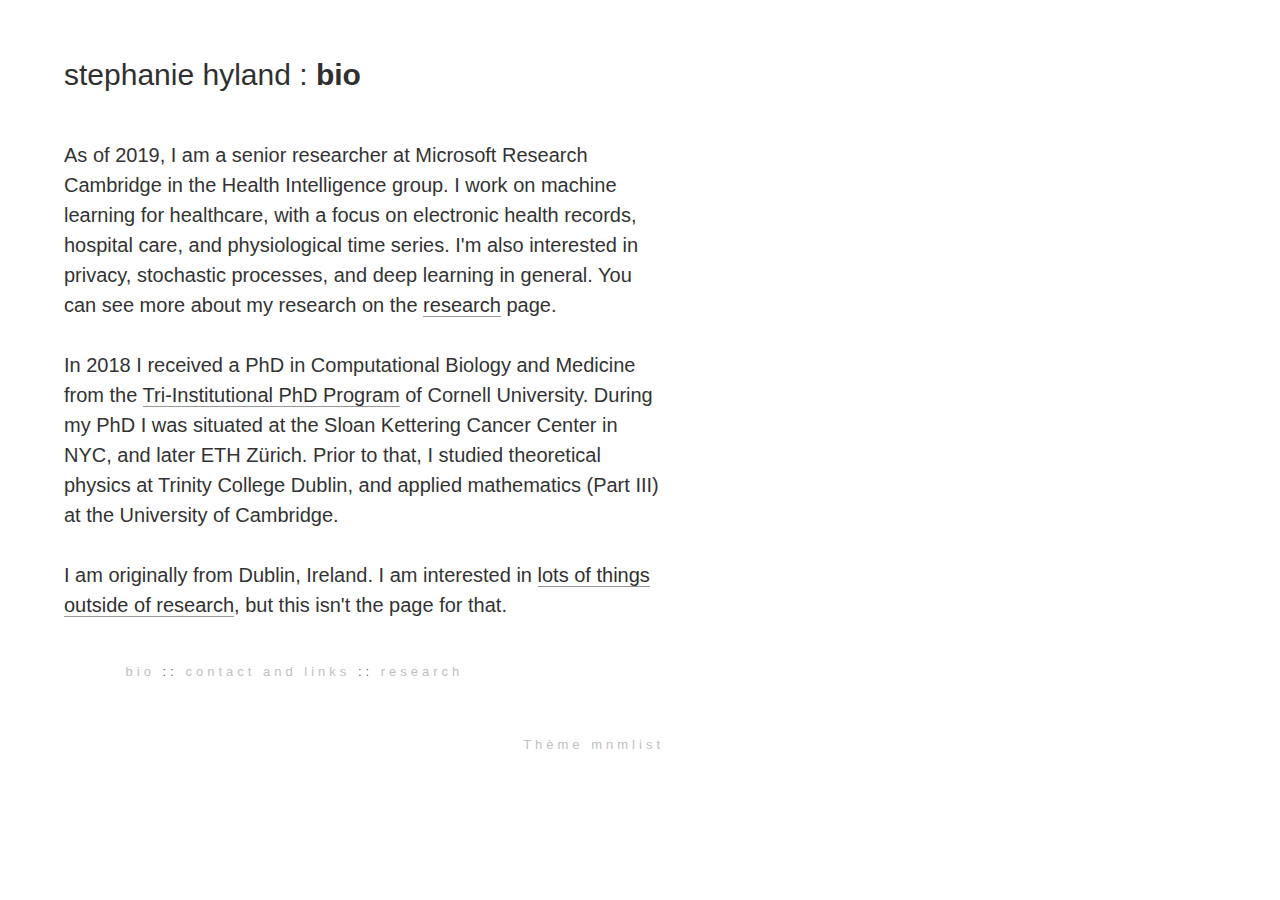
==== pages/bio.html @ c2ba67de "add the rest of the pages" ====
<!DOCTYPE html>
<html lang="en">
<head>
        <title>bio</title>
        <meta charset="utf-8" />
        <link rel="stylesheet" href="/theme/css/main.css" type="text/css" />
        <link href="/None" type="application/atom+xml" rel="alternate" title="stephanie hyland ATOM Feed" />

        <!--[if IE]>
                <script src="http://html5shiv.googlecode.com/svn/trunk/html5.js"></script><![endif]-->

        <!--[if lte IE 7]>
                <link rel="stylesheet" type="text/css" media="all" href="/css/ie.css"/>
                <script src="/js/IE8.js" type="text/javascript"></script><![endif]-->

        <!--[if lt IE 7]>
                <link rel="stylesheet" type="text/css" media="all" href="/css/ie6.css"/><![endif]-->

</head>

<body>
        
<header>
    <h1><a href="" id="site-title">stephanie hyland</a> :
        <a href="/pages/bio.html" id="page-title">bio</a></h1>
</header>
<article>    
    <p>As of 2019, I am a senior researcher at Microsoft Research Cambridge in the Health Intelligence group. I work on machine learning for healthcare, with a focus on electronic health records, hospital care, and physiological time series.
I'm also interested in privacy, stochastic processes, and deep learning in general.
You can see more about my research on the <a href="/pages/research.html">research</a> page.</p>
<p>In 2018 I received a PhD in Computational Biology and Medicine from the <a href="https://compbio.triiprograms.org/">Tri-Institutional PhD Program</a> of Cornell University. During my PhD I was situated at the Sloan Kettering Cancer Center in NYC, and later ETH Zürich. Prior to that, I studied theoretical physics at Trinity College Dublin, and applied mathematics (Part III) at the University of Cambridge.</p>
<p>I am originally from Dublin, Ireland. I am interested in <a href="https://apeiroto.pe">lots of things outside of research</a>, but this isn't the page for that.</p>
</article>

        <footer>
            <nav>
                <ul>
                    <li><a href="/pages/bio.html">bio</a> ::</li>
                    <li><a href="/pages/contact-and-links.html">contact and links</a> ::</li>
                    <li><a href="/pages/research.html">research</a></li>
                </ul>
            </nav>
                <p id="theme-credit"><a href="http://mathieu.agopian.info/mnmlist/theme.html">Thème mnmlist</a></p>
        </footer>

</body>
</html>
---- theme/css/main.css ----
@import url("pygment.css");
/*
    Theme Name: mnmlist
    Theme URI: http://mathieu.agopian.info/mnmlist/theme.html
    Description: Theme adapted from http://mnmlist.com/theme/ from Leo Babauta, a very clean minimalist theme, without comments, search, archives or other features.
    Author: Mathieu Agopian
    Autor URI: http://mathieu.agopian.info

    This theme is uncopyrighted, free, and offered as is.
*/
/* line 13, ../../compass/src/main.scss */
body {
  background: #fff;
  color: #333;
  font: 20px Helvetica, bodyfont, sans-serif;
  line-height: 30px;
  max-width: 30em;
  margin: 60px 14px 0 64px;
}

/* line 28, ../../compass/src/main.scss */
h1 {
  color: #333333;
  font-family: Helvetica, sans-serif;
  font-size: 1.5em;
  font-weight: normal;
  margin-bottom: 0;
}

/* line 34, ../../compass/src/main.scss */
h2 {
  color: #666666;
  font-family: Helvetica, sans-serif;
  font-size: 1.3em;
}

/* line 38, ../../compass/src/main.scss */
h3 {
  color: #666666;
  font-family: Helvetica, sans-serif;
  font-size: 1em;
}

/* line 42, ../../compass/src/main.scss */
h4 {
  color: #666666;
  font-family: Helvetica, sans-serif;
  font-size: 0.9em;
}

/* line 46, ../../compass/src/main.scss */
time {
  color: #c0c0c0;
  font-size: 50%;
}

/* line 51, ../../compass/src/main.scss */
img {
  border: none;
}

/* line 55, ../../compass/src/main.scss */
blockquote {
  border-left: 1px solid #A5ABAB;
  margin: 0px;
  padding: 0 12px 0 12px;
}

/* line 61, ../../compass/src/main.scss */
p {
  line-height: 30px;
  margin: 30px auto;
  text-indent: 0px;
}
/* line 65, ../../compass/src/main.scss */
p.caption {
  font-size: 80%;
  margin-top: 0;
}

/* line 71, ../../compass/src/main.scss */
a {
  border-bottom: #999 1px solid;
  color: #303030;
  text-decoration: none;
}
/* line 75, ../../compass/src/main.scss */
a:hover {
  color: #999;
}

/* line 78, ../../compass/src/main.scss */
ul, ol {
  padding: .5em 0em 1em 3.2em;
}
/* line 80, ../../compass/src/main.scss */
ul li, ol li {
  line-height: 30px;
  padding: 6px 0 0 0;
}

/* line 86, ../../compass/src/main.scss */
strong {
  color: #555555;
  font-family: Helvetica, Georgia, "Times New Roman", Times, serif;
  font-weight: bold;
}

/* line 92, ../../compass/src/main.scss */
tt, pre {
  background-color: #fafafa;
  font-family: Inconsolata, Monaco, monospace;
  line-height: 1.2em;
}

/* line 98, ../../compass/src/main.scss */
pre {
  font-size: 0.8em;
  overflow: auto;
  padding: 10px;
}

/* line 104, ../../compass/src/main.scss */
header {
  padding-bottom: 20px;
}
/* line 106, ../../compass/src/main.scss */
header a {
  border-bottom: none;
}
/* line 108, ../../compass/src/main.scss */
header a#page-title {
  font-weight: bold;
}

/* line 112, ../../compass/src/main.scss */
#article-list {
  margin-top: 100px;
}
/* line 114, ../../compass/src/main.scss */
#article-list ol li {
  line-height: 1.2em;
  list-style-type: none;
  padding-bottom: 10px;
}

/* line 121, ../../compass/src/main.scss */
.note {
  background: #efefef;
  margin: 1em 0;
}
/* line 124, ../../compass/src/main.scss */
.note p {
  display: inline;
}
/* line 126, ../../compass/src/main.scss */
.note p.first {
  font-weight: bold;
}
/* line 128, ../../compass/src/main.scss */
.note p.first:after {
  content: ' : ';
}

/* line 135, ../../compass/src/main.scss */
footer {
  background: #fff;
  color: #666;
  font-family: helvetica, sans-serif;
  font-size: 13px;
  letter-spacing: 4px;
  margin-left: 20px;
}
/* line 142, ../../compass/src/main.scss */
footer a {
  border-bottom: none;
  color: #c0c0c0;
}
/* line 146, ../../compass/src/main.scss */
footer li {
  display: inline;
}
/* line 149, ../../compass/src/main.scss */
footer p {
  text-align: right;
}
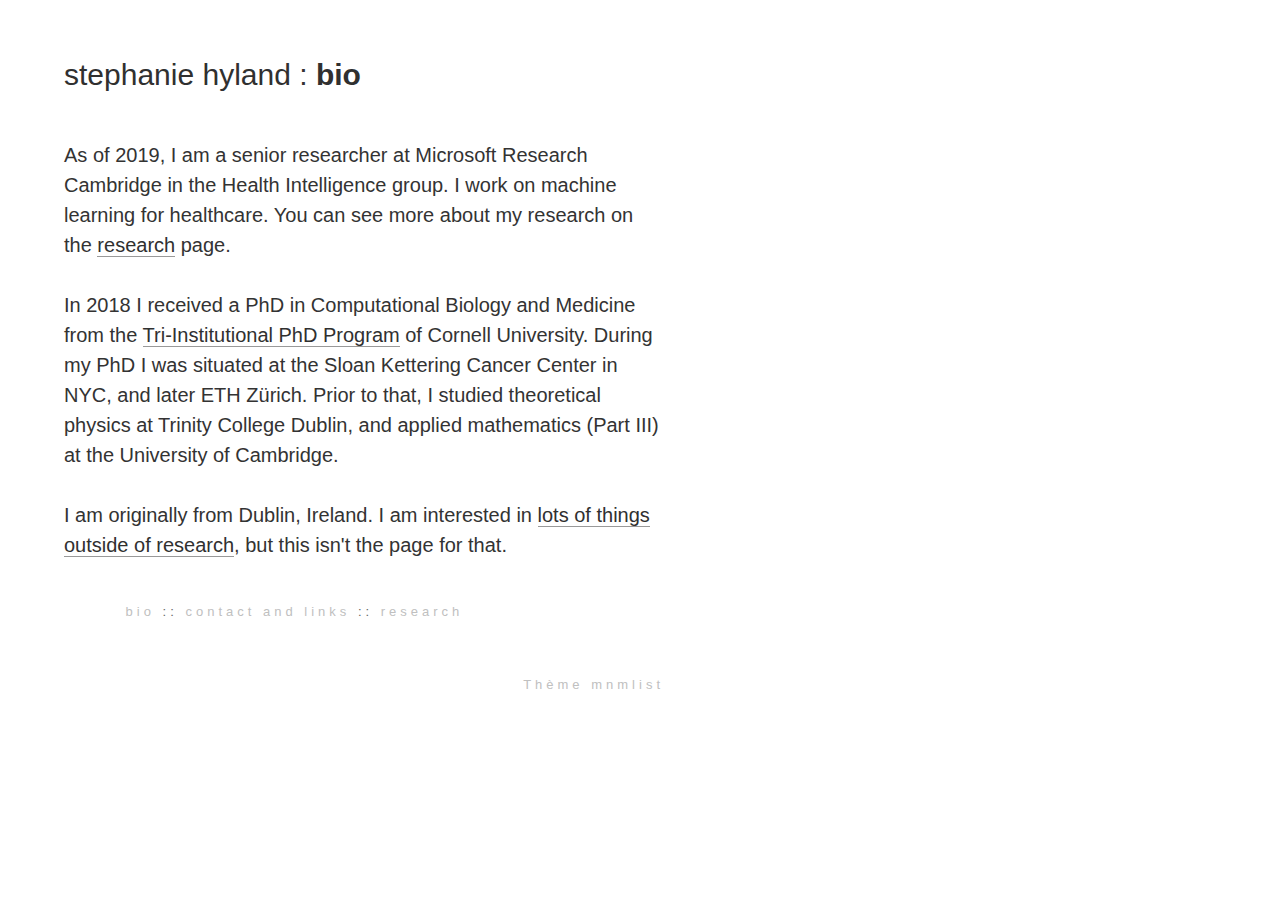
==== commit 5faaed9c: "lazily checking whether github is hosting the live site" ====
--- a/pages/bio.html
+++ b/pages/bio.html
@@ -25,8 +25,7 @@
         <a href="/pages/bio.html" id="page-title">bio</a></h1>
 </header>
 <article>    
-    <p>As of 2019, I am a senior researcher at Microsoft Research Cambridge in the Health Intelligence group. I work on machine learning for healthcare, with a focus on electronic health records, hospital care, and physiological time series.
-I'm also interested in privacy, stochastic processes, and deep learning in general.
+    <p>As of 2019, I am a senior researcher at Microsoft Research Cambridge in the Health Intelligence group. I work on machine learning for healthcare.
 You can see more about my research on the <a href="/pages/research.html">research</a> page.</p>
 <p>In 2018 I received a PhD in Computational Biology and Medicine from the <a href="https://compbio.triiprograms.org/">Tri-Institutional PhD Program</a> of Cornell University. During my PhD I was situated at the Sloan Kettering Cancer Center in NYC, and later ETH Zürich. Prior to that, I studied theoretical physics at Trinity College Dublin, and applied mathematics (Part III) at the University of Cambridge.</p>
 <p>I am originally from Dublin, Ireland. I am interested in <a href="https://apeiroto.pe">lots of things outside of research</a>, but this isn't the page for that.</p>
@@ -44,4 +43,4 @@
         </footer>
 
 </body>
-</html>+</html>
